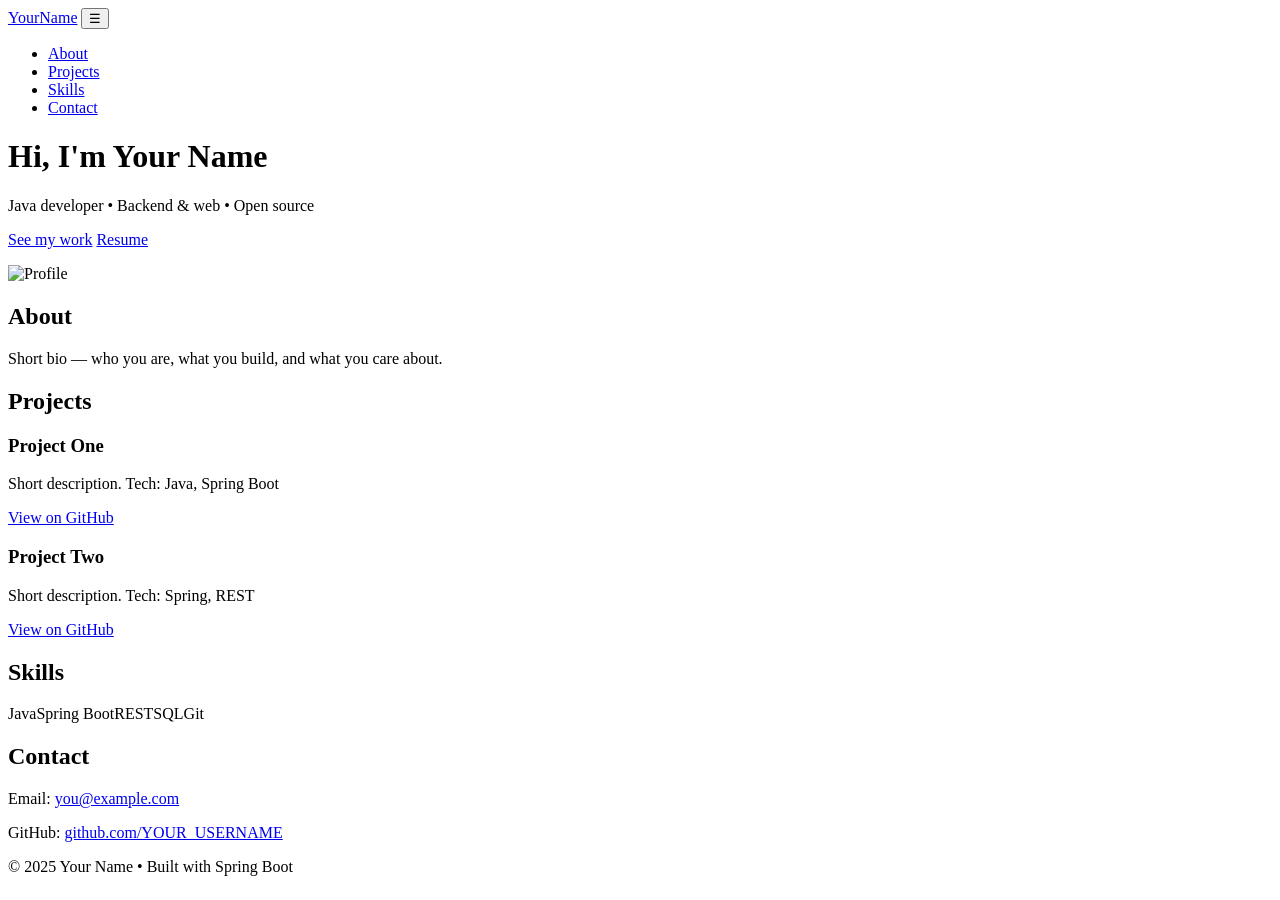
==== src/main/resources/templates/index.html @ 4a090ac4 "my first commit of portfolio" ====
<!doctype html>
<html lang="en" xmlns:th="http://www.thymeleaf.org">
<head>
    <meta charset="utf-8"/>
    <meta name="viewport" content="width=device-width,initial-scale=1"/>
    <title>Your Name — Portfolio</title>
    <link th:href="@{/css/style.css}" rel="stylesheet"/>
</head>
<body>
<nav class="nav">
    <div class="container">
        <a class="logo" href="#">YourName</a>
        <button id="navToggle" class="nav-toggle">☰</button>
        <ul id="navLinks" class="nav-links">
            <li><a href="#about">About</a></li>
            <li><a href="#projects">Projects</a></li>
            <li><a href="#skills">Skills</a></li>
            <li><a href="#contact">Contact</a></li>
        </ul>
    </div>
</nav>

<header class="hero">
    <div class="container hero-inner">
        <div class="hero-text">
            <h1>Hi, I'm <span class="accent">Your Name</span></h1>
            <p class="lead">Java developer • Backend & web • Open source</p>
            <p class="cta-row">
                <a class="btn btn-primary" href="#projects">See my work</a>
                <a class="btn" href="#" target="_blank">Resume</a>
            </p>
        </div>
        <div class="hero-card">
            <img th:src="@{/images/profile.jpg}" alt="Profile" />
        </div>
    </div>
</header>

<main class="container">
    <section id="about" class="section about">
        <h2>About</h2>
        <p>Short bio — who you are, what you build, and what you care about.</p>
    </section>

    <section id="projects" class="section projects">
        <h2>Projects</h2>
        <div class="grid">
            <article class="card">
                <h3>Project One</h3>
                <p>Short description. Tech: Java, Spring Boot</p>
                <p><a href="#" target="_blank">View on GitHub</a></p>
            </article>
            <article class="card">
                <h3>Project Two</h3>
                <p>Short description. Tech: Spring, REST</p>
                <p><a href="#" target="_blank">View on GitHub</a></p>
            </article>
        </div>
    </section>

    <section id="skills" class="section skills">
        <h2>Skills</h2>
        <div class="chips">
            <span>Java</span><span>Spring Boot</span><span>REST</span><span>SQL</span><span>Git</span>
        </div>
    </section>

    <section id="contact" class="section contact">
        <h2>Contact</h2>
        <p>Email: <a href="mailto:you@example.com">you@example.com</a></p>
        <p>GitHub: <a href="https://github.com/YOUR_USERNAME" target="_blank">github.com/YOUR_USERNAME</a></p>
    </section>
</main>

<footer class="site-footer">
    <div class="container">
        <p>© <span th:text="${T(java.time.Year).now().value}">2025</span> Your Name • Built with Spring Boot</p>
    </div>
</footer>

<script th:src="@{/js/script.js}"></script>
</body>
</html>
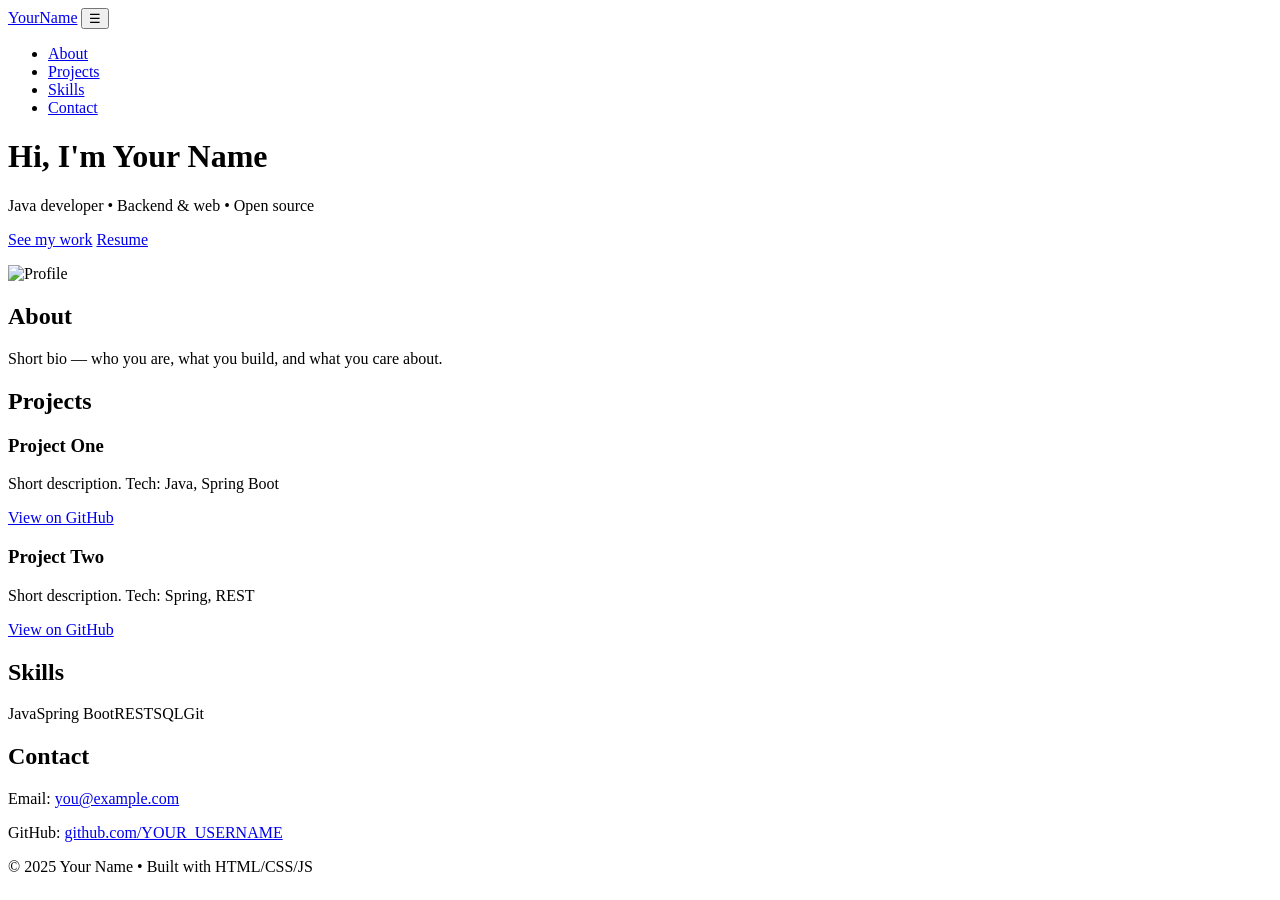
==== commit d638cad5: "updated html file" ====
--- a/src/main/resources/templates/index.html
+++ b/src/main/resources/templates/index.html
@@ -1,10 +1,11 @@
 <!doctype html>
-<html lang="en" xmlns:th="http://www.thymeleaf.org">
+<html lang="en">
 <head>
     <meta charset="utf-8"/>
     <meta name="viewport" content="width=device-width,initial-scale=1"/>
     <title>Your Name — Portfolio</title>
-    <link th:href="@{/css/style.css}" rel="stylesheet"/>
+    <!-- ✅ Direct CSS path -->
+    <link href="css/style.css" rel="stylesheet"/>
 </head>
 <body>
 <nav class="nav">
@@ -31,7 +32,8 @@
             </p>
         </div>
         <div class="hero-card">
-            <img th:src="@{/images/profile.jpg}" alt="Profile" />
+            <!-- ✅ Direct image path -->
+            <img src="images/profile.jpg" alt="Profile" />
         </div>
     </div>
 </header>
@@ -74,10 +76,12 @@
 
 <footer class="site-footer">
     <div class="container">
-        <p>© <span th:text="${T(java.time.Year).now().value}">2025</span> Your Name • Built with Spring Boot</p>
+        <!-- ✅ Replaced Thymeleaf year with plain text -->
+        <p>© 2025 Your Name • Built with HTML/CSS/JS</p>
     </div>
 </footer>
 
-<script th:src="@{/js/script.js}"></script>
+<!-- ✅ Direct JS path -->
+<script src="js/script.js"></script>
 </body>
 </html>
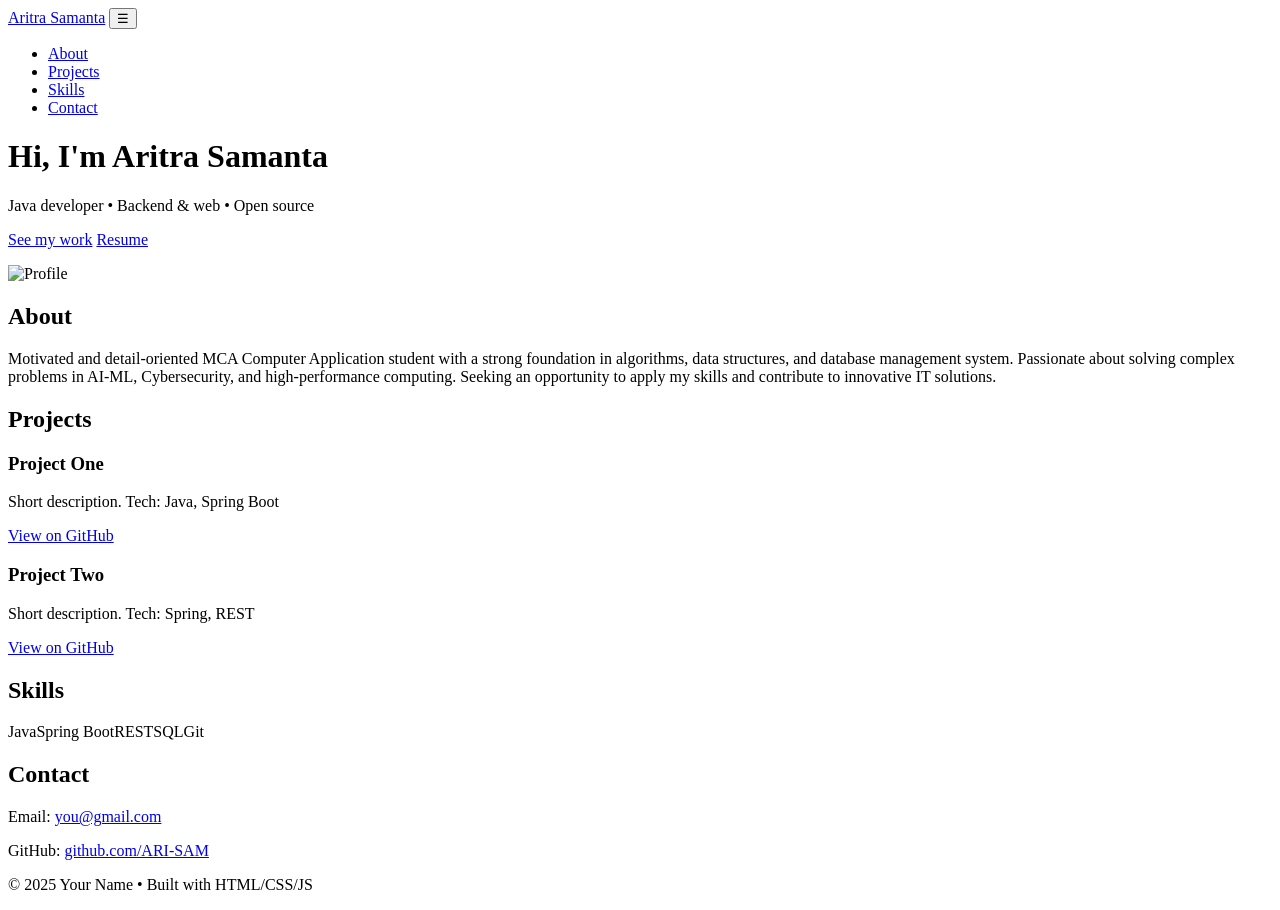
==== commit 17935d53: "changes in my website" ====
--- a/src/main/resources/templates/index.html
+++ b/src/main/resources/templates/index.html
@@ -3,14 +3,14 @@
 <head>
     <meta charset="utf-8"/>
     <meta name="viewport" content="width=device-width,initial-scale=1"/>
-    <title>Your Name — Portfolio</title>
+    <title>Aritra Samanta — Portfolio</title>
     <!-- ✅ Direct CSS path -->
     <link href="css/style.css" rel="stylesheet"/>
 </head>
 <body>
 <nav class="nav">
     <div class="container">
-        <a class="logo" href="#">YourName</a>
+        <a class="logo" href="#">Aritra Samanta</a>
         <button id="navToggle" class="nav-toggle">☰</button>
         <ul id="navLinks" class="nav-links">
             <li><a href="#about">About</a></li>
@@ -24,7 +24,7 @@
 <header class="hero">
     <div class="container hero-inner">
         <div class="hero-text">
-            <h1>Hi, I'm <span class="accent">Your Name</span></h1>
+            <h1>Hi, I'm <span class="accent">Aritra Samanta</span></h1>
             <p class="lead">Java developer • Backend & web • Open source</p>
             <p class="cta-row">
                 <a class="btn btn-primary" href="#projects">See my work</a>
@@ -41,7 +41,10 @@
 <main class="container">
     <section id="about" class="section about">
         <h2>About</h2>
-        <p>Short bio — who you are, what you build, and what you care about.</p>
+        <p>Motivated and detail-oriented MCA Computer Application student with a strong foundation in algorithms, data
+            structures, and database management system. Passionate about solving complex problems in AI-ML,
+            Cybersecurity, and high-performance computing. Seeking an opportunity to apply my skills and contribute to
+            innovative IT solutions.</p>
     </section>
 
     <section id="projects" class="section projects">
@@ -69,8 +72,8 @@
 
     <section id="contact" class="section contact">
         <h2>Contact</h2>
-        <p>Email: <a href="mailto:you@example.com">you@example.com</a></p>
-        <p>GitHub: <a href="https://github.com/YOUR_USERNAME" target="_blank">github.com/YOUR_USERNAME</a></p>
+        <p>Email: <a href="aritra.samanta963@gmail.com">you@gmail.com</a></p>
+        <p>GitHub: <a href="https://github.com/ARI-SAM" target="_blank">github.com/ARI-SAM</a></p>
     </section>
 </main>
 
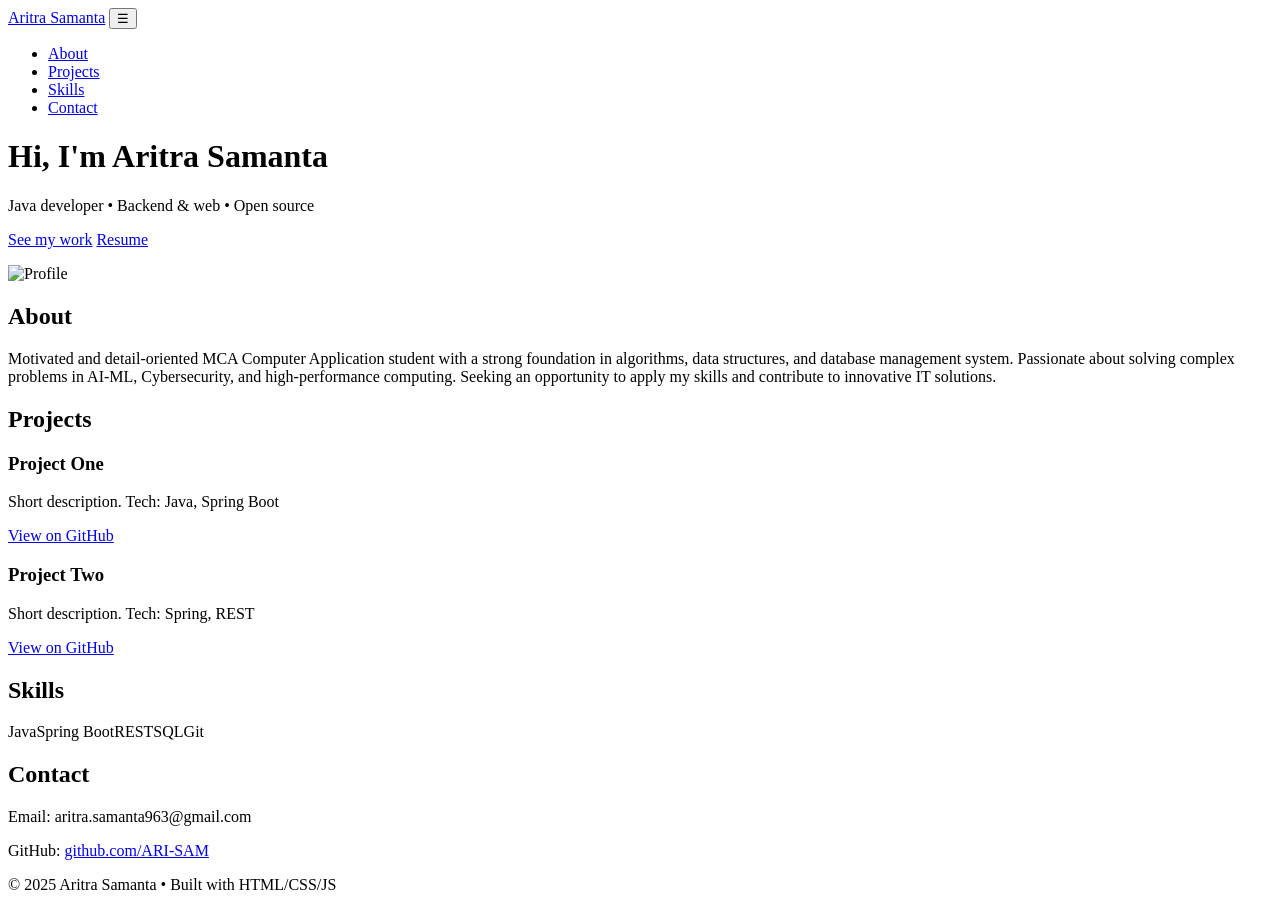
==== commit 7b55026b: "updated my profile" ====
--- a/src/main/resources/templates/index.html
+++ b/src/main/resources/templates/index.html
@@ -72,7 +72,7 @@
 
     <section id="contact" class="section contact">
         <h2>Contact</h2>
-        <p>Email: <a href="aritra.samanta963@gmail.com">you@gmail.com</a></p>
+        <p>Email: aritra.samanta963@gmail.com</p>
         <p>GitHub: <a href="https://github.com/ARI-SAM" target="_blank">github.com/ARI-SAM</a></p>
     </section>
 </main>
@@ -80,7 +80,7 @@
 <footer class="site-footer">
     <div class="container">
         <!-- ✅ Replaced Thymeleaf year with plain text -->
-        <p>© 2025 Your Name • Built with HTML/CSS/JS</p>
+        <p>© 2025 Aritra Samanta • Built with HTML/CSS/JS</p>
     </div>
 </footer>
 
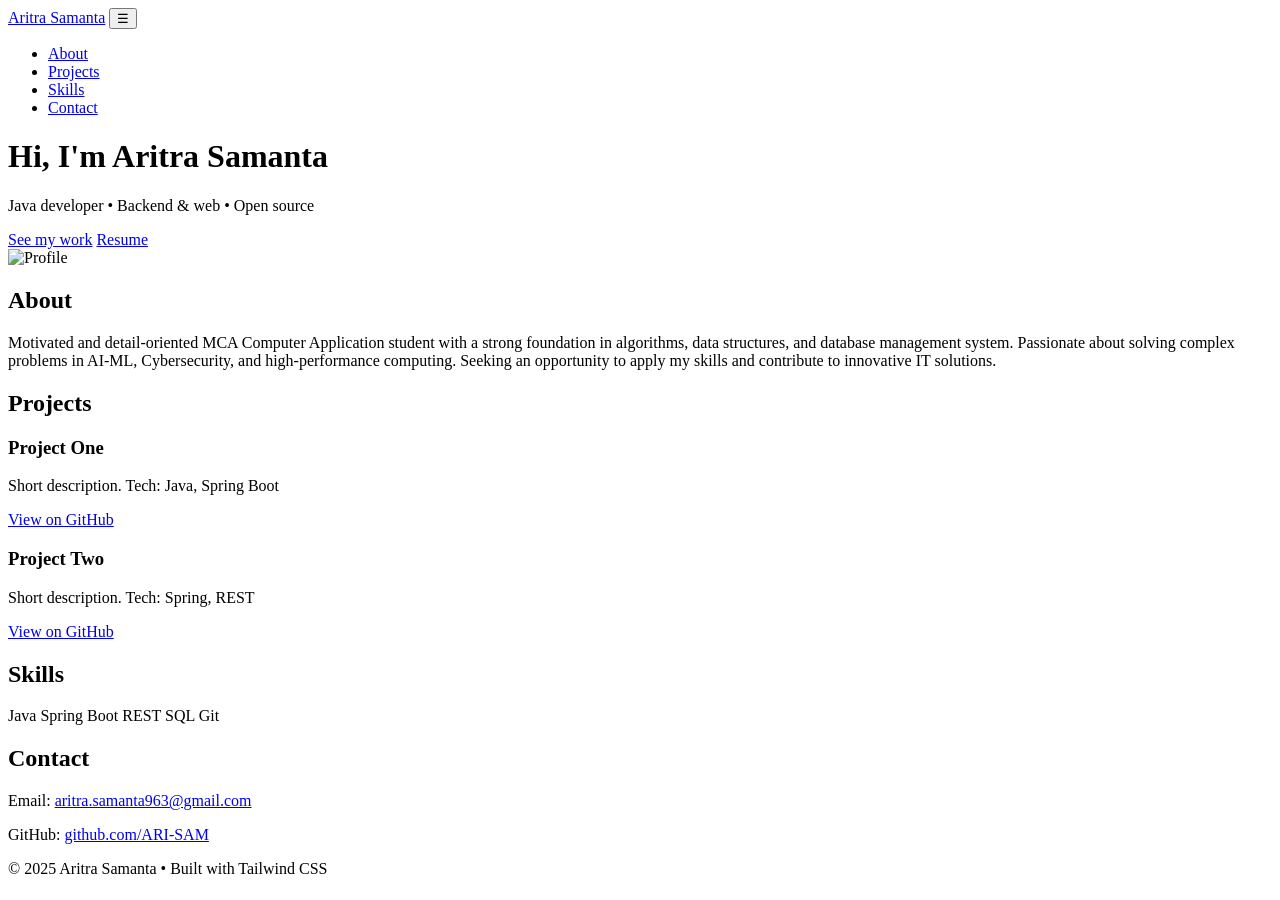
==== commit 95cdc62f: "made more changes in website made responsive" ====
--- a/src/main/resources/templates/index.html
+++ b/src/main/resources/templates/index.html
@@ -4,87 +4,99 @@
     <meta charset="utf-8"/>
     <meta name="viewport" content="width=device-width,initial-scale=1"/>
     <title>Aritra Samanta — Portfolio</title>
-    <!-- ✅ Direct CSS path -->
+
+    <!-- ✅ Tailwind CSS CDN -->
+    <script src="https://cdn.tailwindcss.com"></script>
+
+    <!-- ✅ Custom CSS -->
     <link href="css/style.css" rel="stylesheet"/>
 </head>
-<body>
-<nav class="nav">
-    <div class="container">
-        <a class="logo" href="#">Aritra Samanta</a>
-        <button id="navToggle" class="nav-toggle">☰</button>
-        <ul id="navLinks" class="nav-links">
-            <li><a href="#about">About</a></li>
-            <li><a href="#projects">Projects</a></li>
-            <li><a href="#skills">Skills</a></li>
-            <li><a href="#contact">Contact</a></li>
+<body class="bg-gray-50 text-gray-900">
+
+<!-- ✅ Navigation -->
+<nav class="bg-white shadow sticky top-0 z-50">
+    <div class="max-w-6xl mx-auto px-4 flex justify-between items-center py-4">
+        <a href="#" class="text-xl font-bold text-blue-600">Aritra Samanta</a>
+        <button id="navToggle" class="md:hidden text-2xl">☰</button>
+        <ul id="navLinks" class="hidden md:flex space-x-6">
+            <li><a href="#about" class="hover:text-blue-600">About</a></li>
+            <li><a href="#projects" class="hover:text-blue-600">Projects</a></li>
+            <li><a href="#skills" class="hover:text-blue-600">Skills</a></li>
+            <li><a href="#contact" class="hover:text-blue-600">Contact</a></li>
         </ul>
     </div>
 </nav>
 
-<header class="hero">
-    <div class="container hero-inner">
-        <div class="hero-text">
-            <h1>Hi, I'm <span class="accent">Aritra Samanta</span></h1>
-            <p class="lead">Java developer • Backend & web • Open source</p>
-            <p class="cta-row">
-                <a class="btn btn-primary" href="#projects">See my work</a>
-                <a class="btn" href="#" target="_blank">Resume</a>
-            </p>
+<!-- ✅ Hero Section -->
+<header class="bg-gradient-to-r from-blue-50 to-blue-100 py-12">
+    <div class="max-w-6xl mx-auto px-4 flex flex-col md:flex-row items-center gap-8">
+        <div class="text-center md:text-left">
+            <h1 class="text-4xl md:text-5xl font-bold">Hi, I'm <span class="text-blue-600">Aritra Samanta</span></h1>
+            <p class="text-lg mt-4">Java developer • Backend & web • Open source</p>
+            <div class="mt-6 flex flex-wrap gap-4 justify-center md:justify-start">
+                <a href="#projects" class="bg-blue-600 text-white px-5 py-2 rounded-lg hover:bg-blue-700">See my work</a>
+                <a href="#" target="_blank" class="border border-blue-600 px-5 py-2 rounded-lg hover:bg-blue-50">Resume</a>
+            </div>
         </div>
-        <div class="hero-card">
-            <!-- ✅ Direct image path -->
-            <img src="images/profile.jpg" alt="Profile" />
-        </div>
+        <img src="images/profile.jpg" alt="Profile" class="w-48 h-48 rounded-full object-cover shadow-lg">
     </div>
 </header>
 
-<main class="container">
-    <section id="about" class="section about">
-        <h2>About</h2>
-        <p>Motivated and detail-oriented MCA Computer Application student with a strong foundation in algorithms, data
+<main class="max-w-6xl mx-auto px-4 py-12">
+    <!-- About -->
+    <section id="about" class="mb-12">
+        <h2 class="text-3xl font-bold mb-4">About</h2>
+        <p class="text-gray-700 leading-relaxed">
+            Motivated and detail-oriented MCA Computer Application student with a strong foundation in algorithms, data
             structures, and database management system. Passionate about solving complex problems in AI-ML,
             Cybersecurity, and high-performance computing. Seeking an opportunity to apply my skills and contribute to
-            innovative IT solutions.</p>
+            innovative IT solutions.
+        </p>
     </section>
 
-    <section id="projects" class="section projects">
-        <h2>Projects</h2>
-        <div class="grid">
-            <article class="card">
-                <h3>Project One</h3>
-                <p>Short description. Tech: Java, Spring Boot</p>
-                <p><a href="#" target="_blank">View on GitHub</a></p>
+    <!-- Projects -->
+    <section id="projects" class="mb-12">
+        <h2 class="text-3xl font-bold mb-6">Projects</h2>
+        <div class="grid md:grid-cols-2 gap-6">
+            <article class="bg-white p-6 rounded-lg shadow hover:shadow-lg transition">
+                <h3 class="text-xl font-semibold mb-2">Project One</h3>
+                <p class="text-gray-600 mb-3">Short description. Tech: Java, Spring Boot</p>
+                <a href="#" target="_blank" class="text-blue-600 hover:underline">View on GitHub</a>
             </article>
-            <article class="card">
-                <h3>Project Two</h3>
-                <p>Short description. Tech: Spring, REST</p>
-                <p><a href="#" target="_blank">View on GitHub</a></p>
+            <article class="bg-white p-6 rounded-lg shadow hover:shadow-lg transition">
+                <h3 class="text-xl font-semibold mb-2">Project Two</h3>
+                <p class="text-gray-600 mb-3">Short description. Tech: Spring, REST</p>
+                <a href="#" target="_blank" class="text-blue-600 hover:underline">View on GitHub</a>
             </article>
         </div>
     </section>
 
-    <section id="skills" class="section skills">
-        <h2>Skills</h2>
-        <div class="chips">
-            <span>Java</span><span>Spring Boot</span><span>REST</span><span>SQL</span><span>Git</span>
+    <!-- Skills -->
+    <section id="skills" class="mb-12">
+        <h2 class="text-3xl font-bold mb-6">Skills</h2>
+        <div class="flex flex-wrap gap-3">
+            <span class="bg-blue-100 text-blue-700 px-3 py-1 rounded-full">Java</span>
+            <span class="bg-blue-100 text-blue-700 px-3 py-1 rounded-full">Spring Boot</span>
+            <span class="bg-blue-100 text-blue-700 px-3 py-1 rounded-full">REST</span>
+            <span class="bg-blue-100 text-blue-700 px-3 py-1 rounded-full">SQL</span>
+            <span class="bg-blue-100 text-blue-700 px-3 py-1 rounded-full">Git</span>
         </div>
     </section>
 
-    <section id="contact" class="section contact">
-        <h2>Contact</h2>
-        <p>Email: aritra.samanta963@gmail.com</p>
-        <p>GitHub: <a href="https://github.com/ARI-SAM" target="_blank">github.com/ARI-SAM</a></p>
+    <!-- Contact -->
+    <section id="contact" class="mb-12">
+        <h2 class="text-3xl font-bold mb-4">Contact</h2>
+        <p>Email: <a href="mailto:aritra.samanta963@gmail.com" class="text-blue-600 hover:underline">aritra.samanta963@gmail.com</a></p>
+        <p>GitHub: <a href="https://github.com/ARI-SAM" target="_blank" class="text-blue-600 hover:underline">github.com/ARI-SAM</a></p>
     </section>
 </main>
 
-<footer class="site-footer">
-    <div class="container">
-        <!-- ✅ Replaced Thymeleaf year with plain text -->
-        <p>© 2025 Aritra Samanta • Built with HTML/CSS/JS</p>
-    </div>
+<!-- ✅ Footer -->
+<footer class="bg-gray-900 text-white py-6 text-center">
+    <p>© 2025 Aritra Samanta • Built with Tailwind CSS</p>
 </footer>
 
-<!-- ✅ Direct JS path -->
+<!-- ✅ JS -->
 <script src="js/script.js"></script>
 </body>
 </html>
